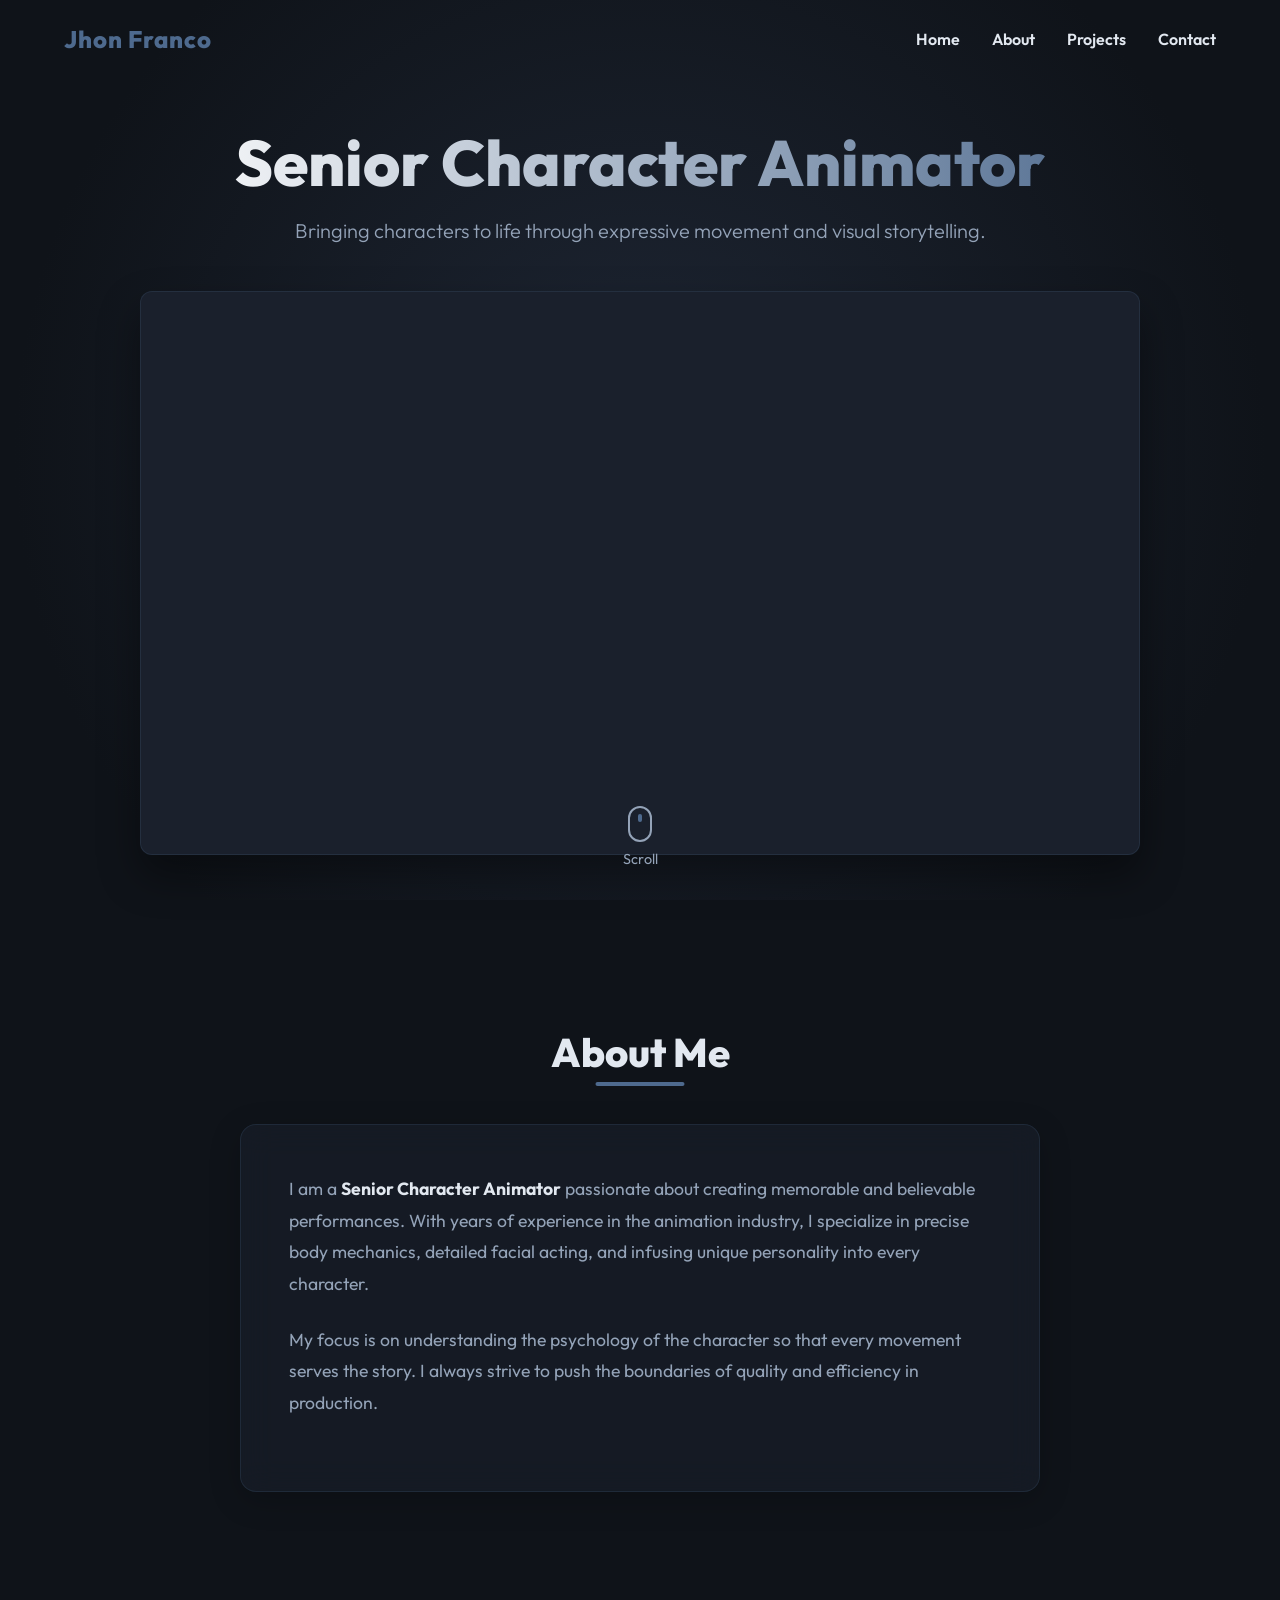
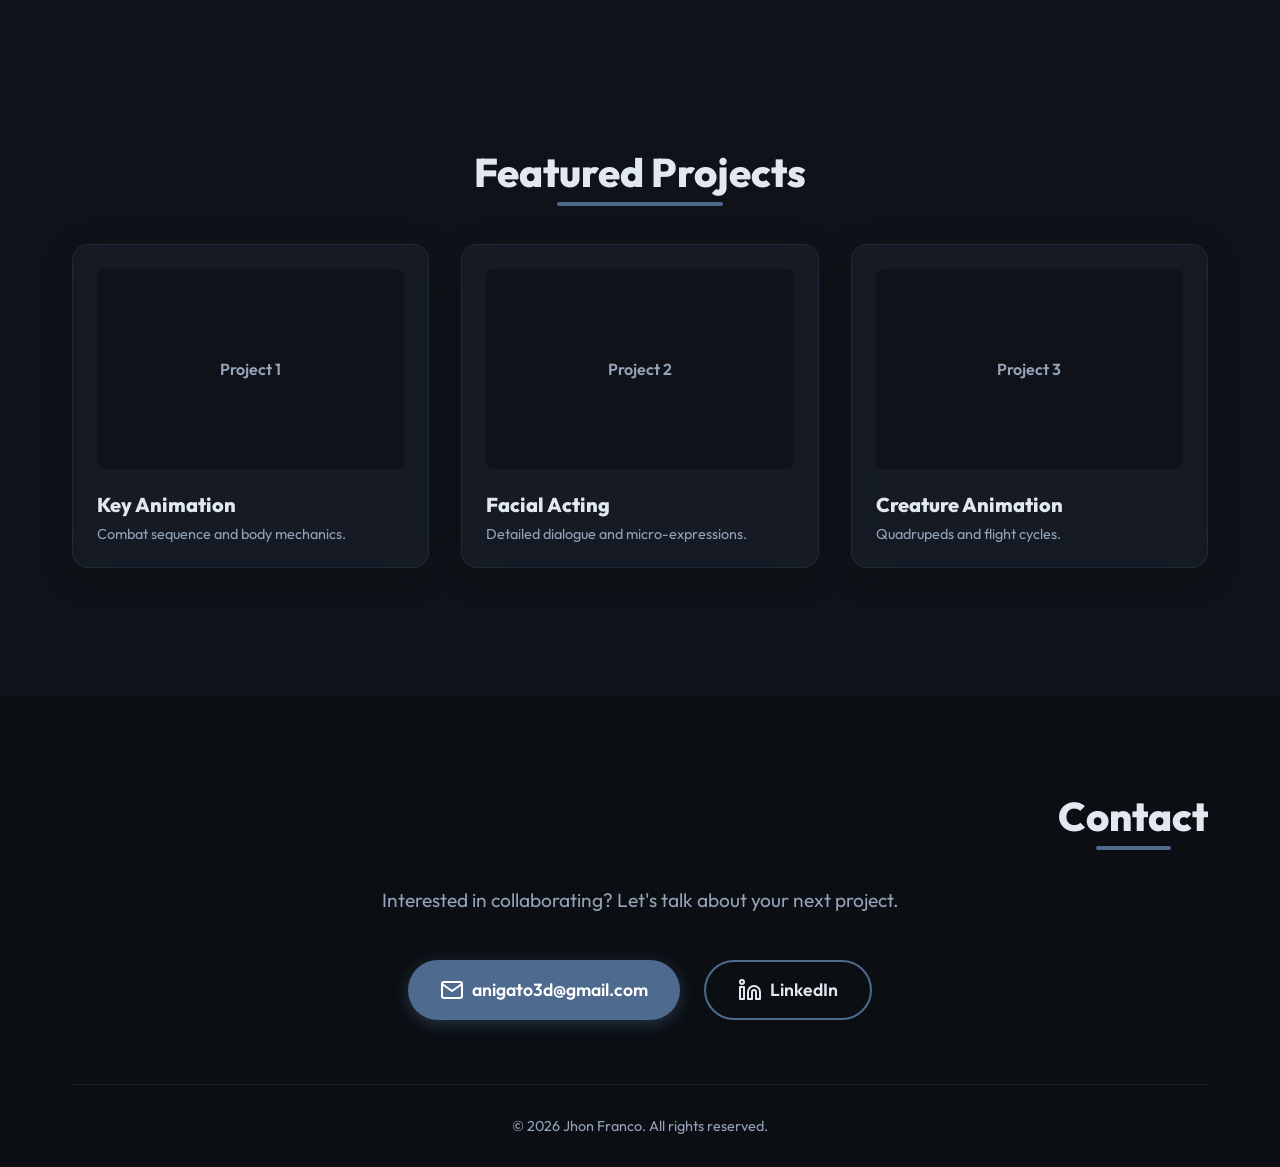
==== index.html @ f6ce0635 "Primera version del portafolio" ====
<!DOCTYPE html>
<html lang="en">
<head>
    <meta charset="UTF-8">
    <meta name="viewport" content="width=device-width, initial-scale=1.0">
    <title>Jhon Franco | Senior Character Animator</title>
    <meta name="description" content="Portfolio of Jhon Franco, Senior Character Animator. Specialist in 3D character animation.">
    <link rel="preconnect" href="https://fonts.googleapis.com">
    <link rel="preconnect" href="https://fonts.gstatic.com" crossorigin>
    <link href="https://fonts.googleapis.com/css2?family=Outfit:wght@300;400;600;800&display=swap" rel="stylesheet">
    <link rel="stylesheet" href="styles.css">
</head>
<body>
    <nav class="navbar">
        <div class="logo">Jhon Franco</div>
        <ul class="nav-links">
            <li><a href="#hero">Home</a></li>
            <li><a href="#about">About</a></li>
            <li><a href="#projects">Projects</a></li>
            <li><a href="#contact">Contact</a></li>
        </ul>
    </nav>

    <header id="hero" class="hero-section">
        <div class="hero-content">
            <h1 class="fade-in-up">Senior Character Animator</h1>
            <p class="subtitle fade-in-up delay-1">Bringing characters to life through expressive movement and visual storytelling.</p>
            <div class="video-container fade-in-up delay-2">
                <iframe src="https://www.youtube.com/embed/BSFoxY99fmU?autoplay=1&mute=1&loop=1&playlist=BSFoxY99fmU" title="Jhon Franco Showreel" frameborder="0" allow="accelerometer; autoplay; clipboard-write; encrypted-media; gyroscope; picture-in-picture" allowfullscreen></iframe>
            </div>
        </div>
        <div class="scroll-indicator">
            <div class="mouse">
                <div class="wheel"></div>
            </div>
            <div>Scroll</div>
        </div>
    </header>

    <section id="about" class="about-section hidden">
        <div class="container">
            <h2 class="section-title">About Me</h2>
            <div class="about-content glass-panel">
                <p>I am a <strong>Senior Character Animator</strong> passionate about creating memorable and believable performances. With years of experience in the animation industry, I specialize in precise body mechanics, detailed facial acting, and infusing unique personality into every character.</p>
                <p>My focus is on understanding the psychology of the character so that every movement serves the story. I always strive to push the boundaries of quality and efficiency in production.</p>
            </div>
        </div>
    </section>

    <section id="projects" class="projects-section hidden">
        <div class="container">
            <h2 class="section-title">Featured Projects</h2>
            <div class="gallery">
                <div class="gallery-item glass-panel">
                    <div class="img-placeholder">Project 1</div>
                    <h3>Key Animation</h3>
                    <p>Combat sequence and body mechanics.</p>
                </div>
                <div class="gallery-item glass-panel">
                    <div class="img-placeholder">Project 2</div>
                    <h3>Facial Acting</h3>
                    <p>Detailed dialogue and micro-expressions.</p>
                </div>
                <div class="gallery-item glass-panel">
                    <div class="img-placeholder">Project 3</div>
                    <h3>Creature Animation</h3>
                    <p>Quadrupeds and flight cycles.</p>
                </div>
            </div>
        </div>
    </section>

    <footer id="contact" class="footer-section hidden">
        <div class="container">
            <h2 class="section-title">Contact</h2>
            <p class="contact-desc">Interested in collaborating? Let's talk about your next project.</p>
            <div class="contact-links">
                <a href="mailto:anigato3d@gmail.com" class="btn primary-btn">
                    <svg xmlns="http://www.w3.org/2000/svg" width="24" height="24" viewBox="0 0 24 24" fill="none" stroke="currentColor" stroke-width="2" stroke-linecap="round" stroke-linejoin="round"><path d="M4 4h16c1.1 0 2 .9 2 2v12c0 1.1-.9 2-2 2H4c-1.1 0-2-.9-2-2V6c0-1.1.9-2 2-2z"></path><polyline points="22,6 12,13 2,6"></polyline></svg>
                    anigato3d@gmail.com
                </a>
                <a href="https://linkedin.com/in/anigato3d" target="_blank" rel="noopener noreferrer" class="btn secondary-btn">
                    <svg xmlns="http://www.w3.org/2000/svg" width="24" height="24" viewBox="0 0 24 24" fill="none" stroke="currentColor" stroke-width="2" stroke-linecap="round" stroke-linejoin="round"><path d="M16 8a6 6 0 0 1 6 6v7h-4v-7a2 2 0 0 0-2-2 2 2 0 0 0-2 2v7h-4v-7a6 6 0 0 1 6-6z"></path><rect x="2" y="9" width="4" height="12"></rect><circle cx="4" cy="4" r="2"></circle></svg>
                    LinkedIn
                </a>
            </div>
            <div class="copyright">
                &copy; <span id="year"></span> Jhon Franco. All rights reserved.
            </div>
        </div>
    </footer>

    <script src="script.js"></script>
</body>
</html>
---- styles.css ----
:root {
    --bg-dark: #0f1319;
    --bg-surface: #1a202c;
    --primary: #4e6a8e; /* Desaturated Blue */
    --primary-hover: #5d7ca6;
    --text-main: #e2e8f0;
    --text-muted: #94a3b8;
    --glass-bg: rgba(26, 32, 44, 0.6);
    --glass-border: rgba(78, 106, 142, 0.2);
    --transition: all 0.3s ease;
}

* {
    margin: 0;
    padding: 0;
    box-sizing: border-box;
}

html {
    scroll-behavior: smooth;
    font-family: 'Outfit', sans-serif;
    color: var(--text-main);
    background-color: var(--bg-dark);
}

body {
    overflow-x: hidden;
}

/* Typography */
h1, h2, h3 {
    font-weight: 800;
    line-height: 1.2;
}

h1 {
    font-size: clamp(2.5rem, 5vw, 4.5rem);
    background: linear-gradient(to right, #ffffff, var(--primary));
    -webkit-background-clip: text;
    -webkit-text-fill-color: transparent;
    margin-bottom: 1rem;
}

h2.section-title {
    font-size: 2.5rem;
    text-align: center;
    margin-bottom: 3rem;
    position: relative;
    display: inline-block;
    left: 50%;
    transform: translateX(-50%);
}

h2.section-title::after {
    content: '';
    position: absolute;
    bottom: -10px;
    left: 25%;
    width: 50%;
    height: 4px;
    background: var(--primary);
    border-radius: 2px;
}

.subtitle {
    font-size: 1.25rem;
    color: var(--text-muted);
    font-weight: 300;
    margin-bottom: 3rem;
}

.container {
    max-width: 1200px;
    margin: 0 auto;
    padding: 0 2rem;
}

/* Navbar */
.navbar {
    position: fixed;
    top: 0;
    width: 100%;
    padding: 1.5rem 5%;
    display: flex;
    justify-content: space-between;
    align-items: center;
    z-index: 1000;
    background: transparent;
    transition: var(--transition);
}

.navbar.scrolled {
    background: var(--glass-bg);
    backdrop-filter: blur(10px);
    border-bottom: 1px solid var(--glass-border);
    padding: 1rem 5%;
}

.logo {
    font-size: 1.5rem;
    font-weight: 800;
    color: var(--primary);
    letter-spacing: 1px;
}

.nav-links {
    display: flex;
    list-style: none;
    gap: 2rem;
}

.nav-links a {
    text-decoration: none;
    color: var(--text-main);
    font-weight: 600;
    transition: var(--transition);
    position: relative;
}

.nav-links a::after {
    content: '';
    position: absolute;
    bottom: -5px;
    left: 0;
    width: 0%;
    height: 2px;
    background: var(--primary);
    transition: var(--transition);
}

.nav-links a:hover::after {
    width: 100%;
}

.nav-links a:hover {
    color: var(--primary);
}

/* Hero Section */
.hero-section {
    height: 100vh;
    display: flex;
    flex-direction: column;
    justify-content: center;
    align-items: center;
    text-align: center;
    position: relative;
    padding: 0 2rem;
    background: radial-gradient(circle at 50% 50%, #1e2634 0%, var(--bg-dark) 80%);
}

.hero-content {
    width: 100%;
    max-width: 1000px;
    margin-top: 5rem;
}

.video-container {
    position: relative;
    width: 100%;
    padding-bottom: 56.25%; /* 16:9 Aspect Ratio */
    border-radius: 12px;
    overflow: hidden;
    box-shadow: 0 20px 40px rgba(0, 0, 0, 0.4);
    border: 1px solid var(--glass-border);
    background: var(--bg-surface);
}

.video-container iframe {
    position: absolute;
    top: 0;
    left: 0;
    width: 100%;
    height: 100%;
    pointer-events: auto; /* Allow interaction */
}

/* Glass Panel Utility */
.glass-panel {
    background: var(--glass-bg);
    backdrop-filter: blur(16px);
    border: 1px solid var(--glass-border);
    border-radius: 16px;
    padding: 3rem;
    box-shadow: 0 8px 32px rgba(0, 0, 0, 0.2);
}

/* Sections */
section {
    padding: 8rem 0;
}

.about-content {
    max-width: 800px;
    margin: 0 auto;
    font-size: 1.1rem;
    line-height: 1.8;
    color: var(--text-muted);
}

.about-content p {
    margin-bottom: 1.5rem;
}

.about-content strong {
    color: var(--text-main);
}

/* Gallery */
.gallery {
    display: grid;
    grid-template-columns: repeat(auto-fit, minmax(300px, 1fr));
    gap: 2rem;
}

.gallery-item {
    padding: 1.5rem;
    transition: transform 0.3s cubic-bezier(0.175, 0.885, 0.32, 1.275);
    cursor: pointer;
}

.gallery-item:hover {
    transform: translateY(-10px);
    border-color: var(--primary);
}

.img-placeholder {
    width: 100%;
    height: 200px;
    background: var(--bg-dark);
    border-radius: 8px;
    display: flex;
    align-items: center;
    justify-content: center;
    color: var(--text-muted);
    margin-bottom: 1.5rem;
    font-weight: 600;
}

.gallery-item h3 {
    margin-bottom: 0.5rem;
    font-size: 1.25rem;
}

.gallery-item p {
    color: var(--text-muted);
    font-size: 0.9rem;
}

/* Footer / Contact */
.footer-section {
    background: #0b0f14;
    padding: 6rem 0 2rem;
    text-align: center;
}

.contact-desc {
    color: var(--text-muted);
    margin-bottom: 3rem;
    font-size: 1.2rem;
}

.contact-links {
    display: flex;
    justify-content: center;
    gap: 1.5rem;
    flex-wrap: wrap;
    margin-bottom: 4rem;
}

.btn {
    display: inline-flex;
    align-items: center;
    gap: 0.5rem;
    padding: 1rem 2rem;
    border-radius: 50px;
    font-weight: 600;
    text-decoration: none;
    transition: var(--transition);
    font-size: 1.1rem;
}

.primary-btn {
    background: var(--primary);
    color: white;
    box-shadow: 0 4px 15px rgba(78, 106, 142, 0.4);
}

.primary-btn:hover {
    background: var(--primary-hover);
    transform: translateY(-3px);
    box-shadow: 0 6px 20px rgba(78, 106, 142, 0.6);
}

.secondary-btn {
    background: transparent;
    color: var(--text-main);
    border: 2px solid var(--primary);
}

.secondary-btn:hover {
    background: rgba(78, 106, 142, 0.1);
    transform: translateY(-3px);
}

.copyright {
    color: var(--text-muted);
    font-size: 0.9rem;
    border-top: 1px solid var(--glass-border);
    padding-top: 2rem;
}

/* Animations */
.fade-in-up {
    opacity: 0;
    transform: translateY(30px);
    animation: fadeInUp 0.8s ease forwards;
}

.delay-1 { animation-delay: 0.2s; }
.delay-2 { animation-delay: 0.4s; }

@keyframes fadeInUp {
    to {
        opacity: 1;
        transform: translateY(0);
    }
}

.scroll-indicator {
    position: absolute;
    bottom: 2rem;
    display: flex;
    flex-direction: column;
    align-items: center;
    gap: 0.5rem;
    color: var(--text-muted);
    font-size: 0.9rem;
    animation: bounce 2s infinite;
}

.mouse {
    width: 24px;
    height: 36px;
    border: 2px solid var(--text-muted);
    border-radius: 12px;
    position: relative;
}

.wheel {
    width: 4px;
    height: 8px;
    background: var(--primary);
    border-radius: 2px;
    position: absolute;
    top: 6px;
    left: 50%;
    transform: translateX(-50%);
    animation: scroll 1.5s infinite;
}

@keyframes bounce {
    0%, 20%, 50%, 80%, 100% { transform: translateY(0); }
    40% { transform: translateY(-10px); }
    60% { transform: translateY(-5px); }
}

@keyframes scroll {
    0% { top: 6px; opacity: 1; }
    100% { top: 16px; opacity: 0; }
}

/* Scroll Animation Classes */
.hidden {
    opacity: 0;
    transform: translateY(50px);
    transition: opacity 0.8s ease, transform 0.8s ease;
}

.show {
    opacity: 1;
    transform: translateY(0);
}

/* Responsive */
@media (max-width: 768px) {
    h1 { font-size: 2.5rem; }
    .nav-links { display: none; } /* Simple mobile approach: hide links or add hamburger later */
    .hero-content { margin-top: 3rem; }
    .glass-panel { padding: 1.5rem; }
}
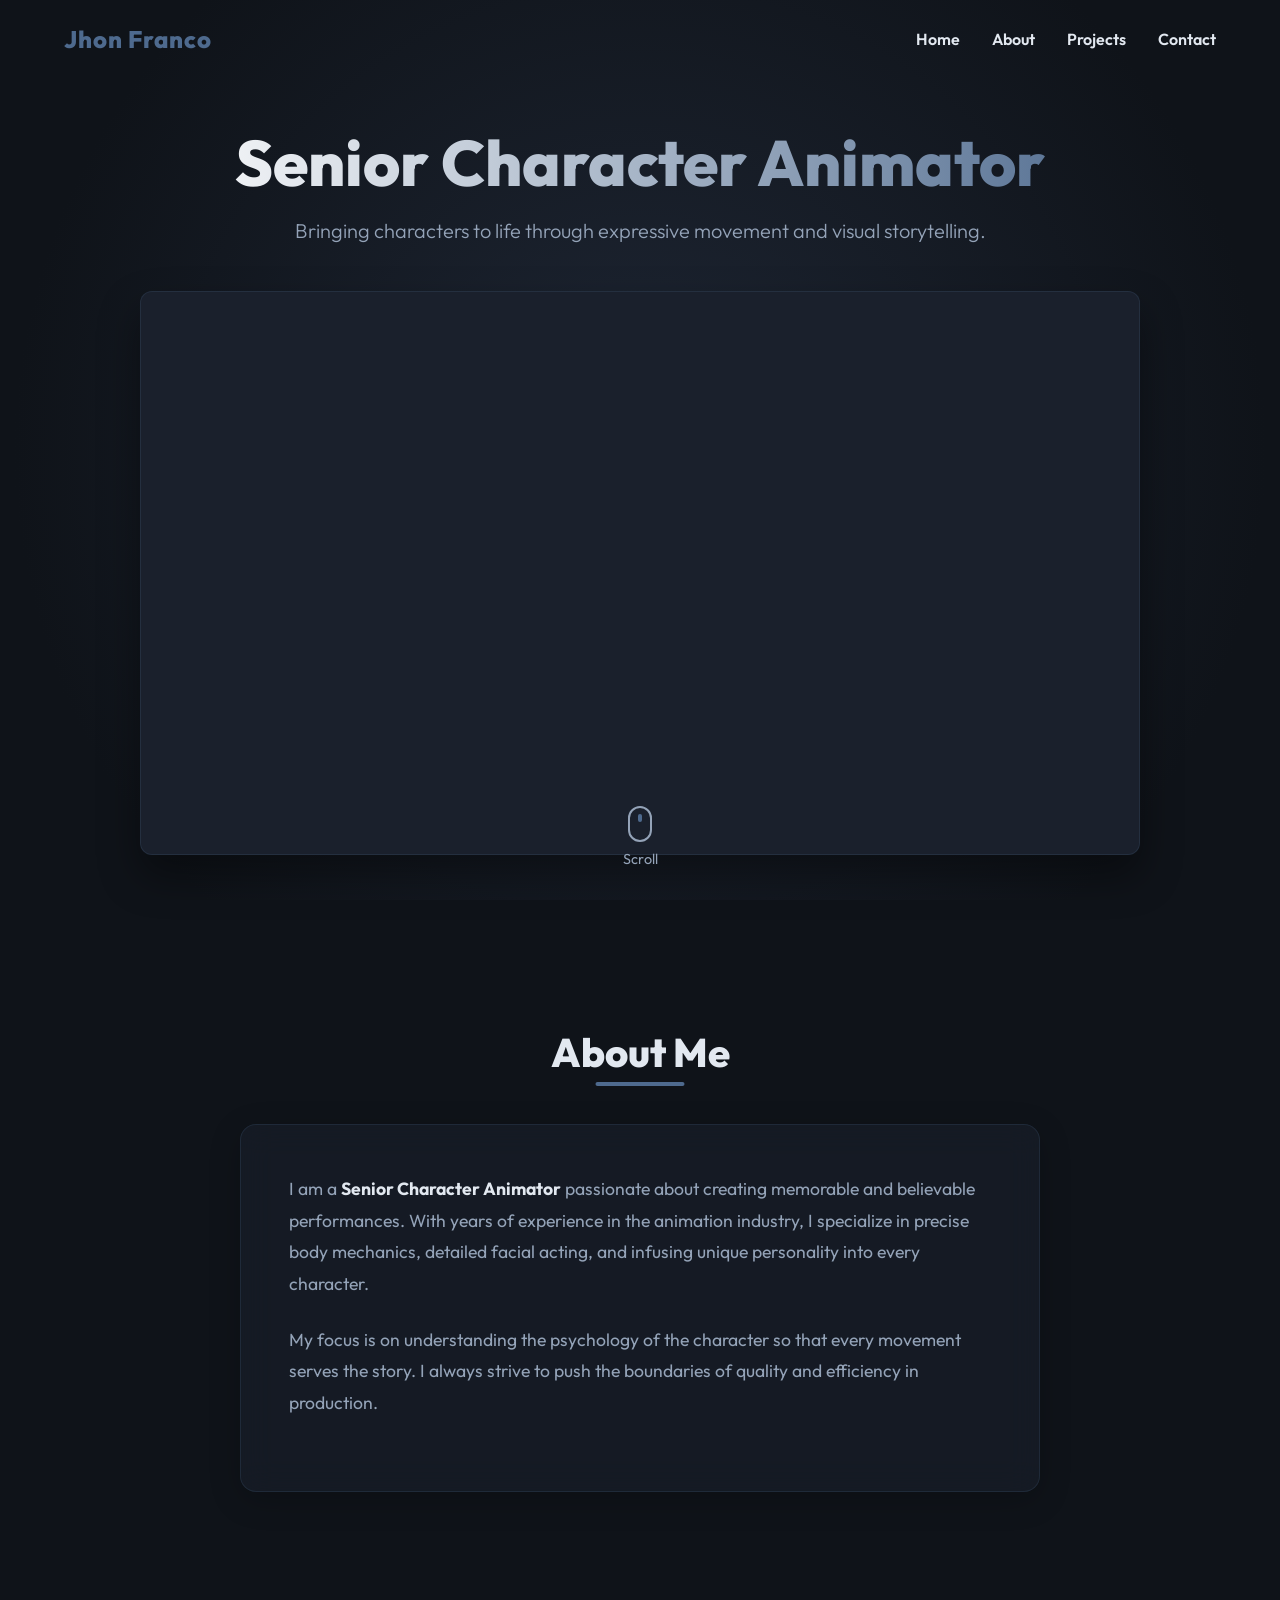
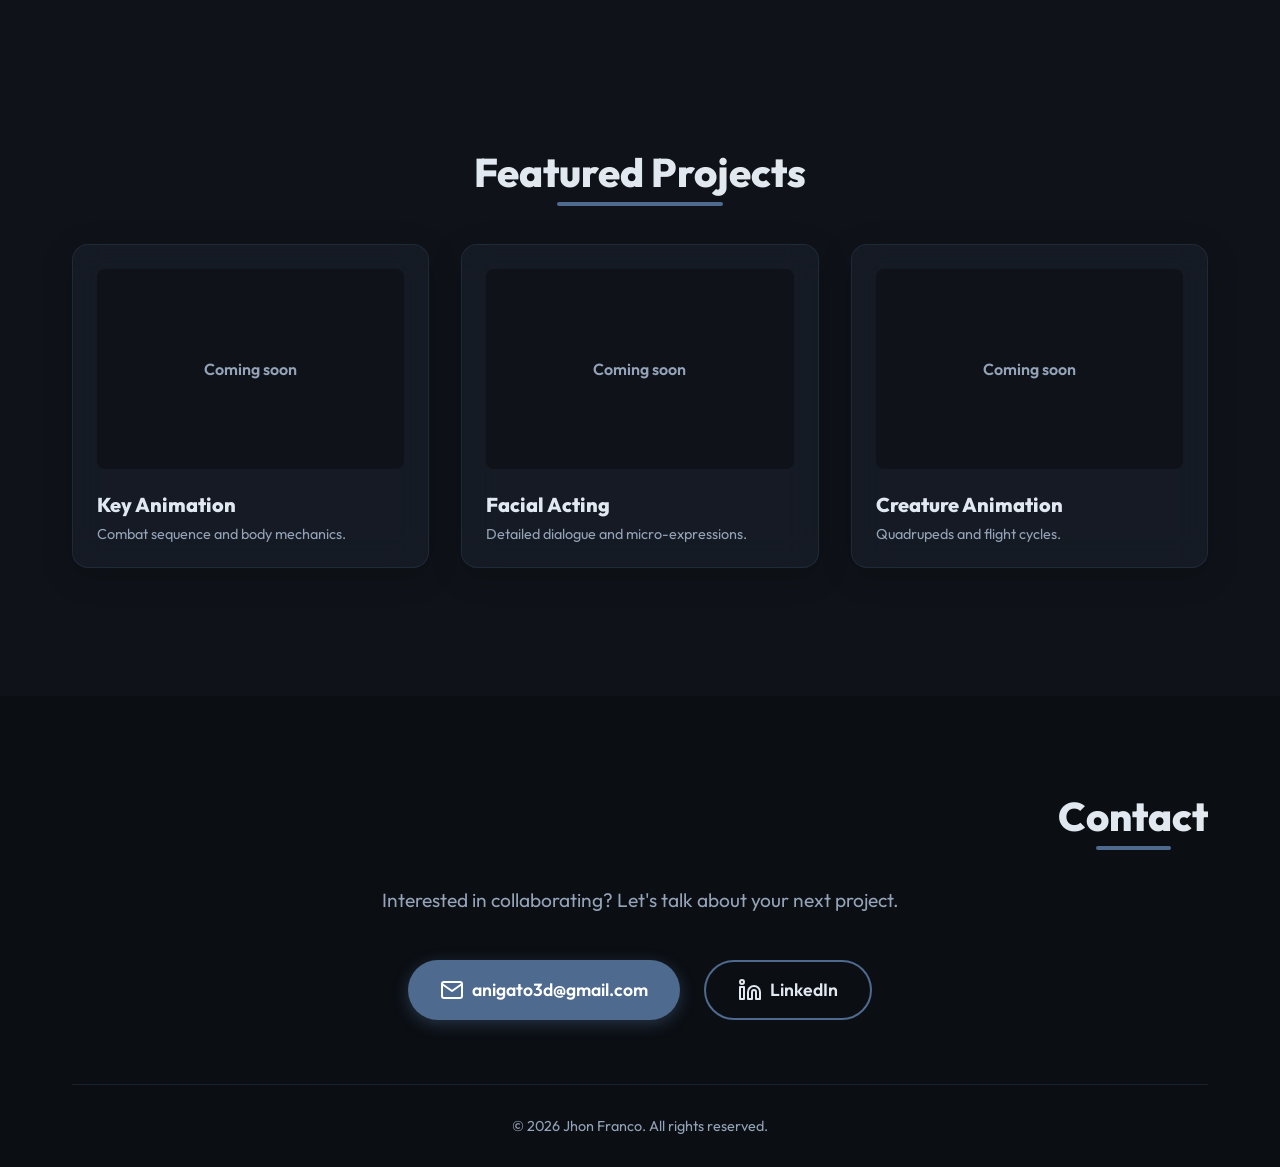
==== commit 2210dc86: "Update project placeholders to Coming soon" ====
--- a/index.html
+++ b/index.html
@@ -52,17 +52,17 @@
             <h2 class="section-title">Featured Projects</h2>
             <div class="gallery">
                 <div class="gallery-item glass-panel">
-                    <div class="img-placeholder">Project 1</div>
+                    <div class="img-placeholder">Coming soon</div>
                     <h3>Key Animation</h3>
                     <p>Combat sequence and body mechanics.</p>
                 </div>
                 <div class="gallery-item glass-panel">
-                    <div class="img-placeholder">Project 2</div>
+                    <div class="img-placeholder">Coming soon</div>
                     <h3>Facial Acting</h3>
                     <p>Detailed dialogue and micro-expressions.</p>
                 </div>
                 <div class="gallery-item glass-panel">
-                    <div class="img-placeholder">Project 3</div>
+                    <div class="img-placeholder">Coming soon</div>
                     <h3>Creature Animation</h3>
                     <p>Quadrupeds and flight cycles.</p>
                 </div>
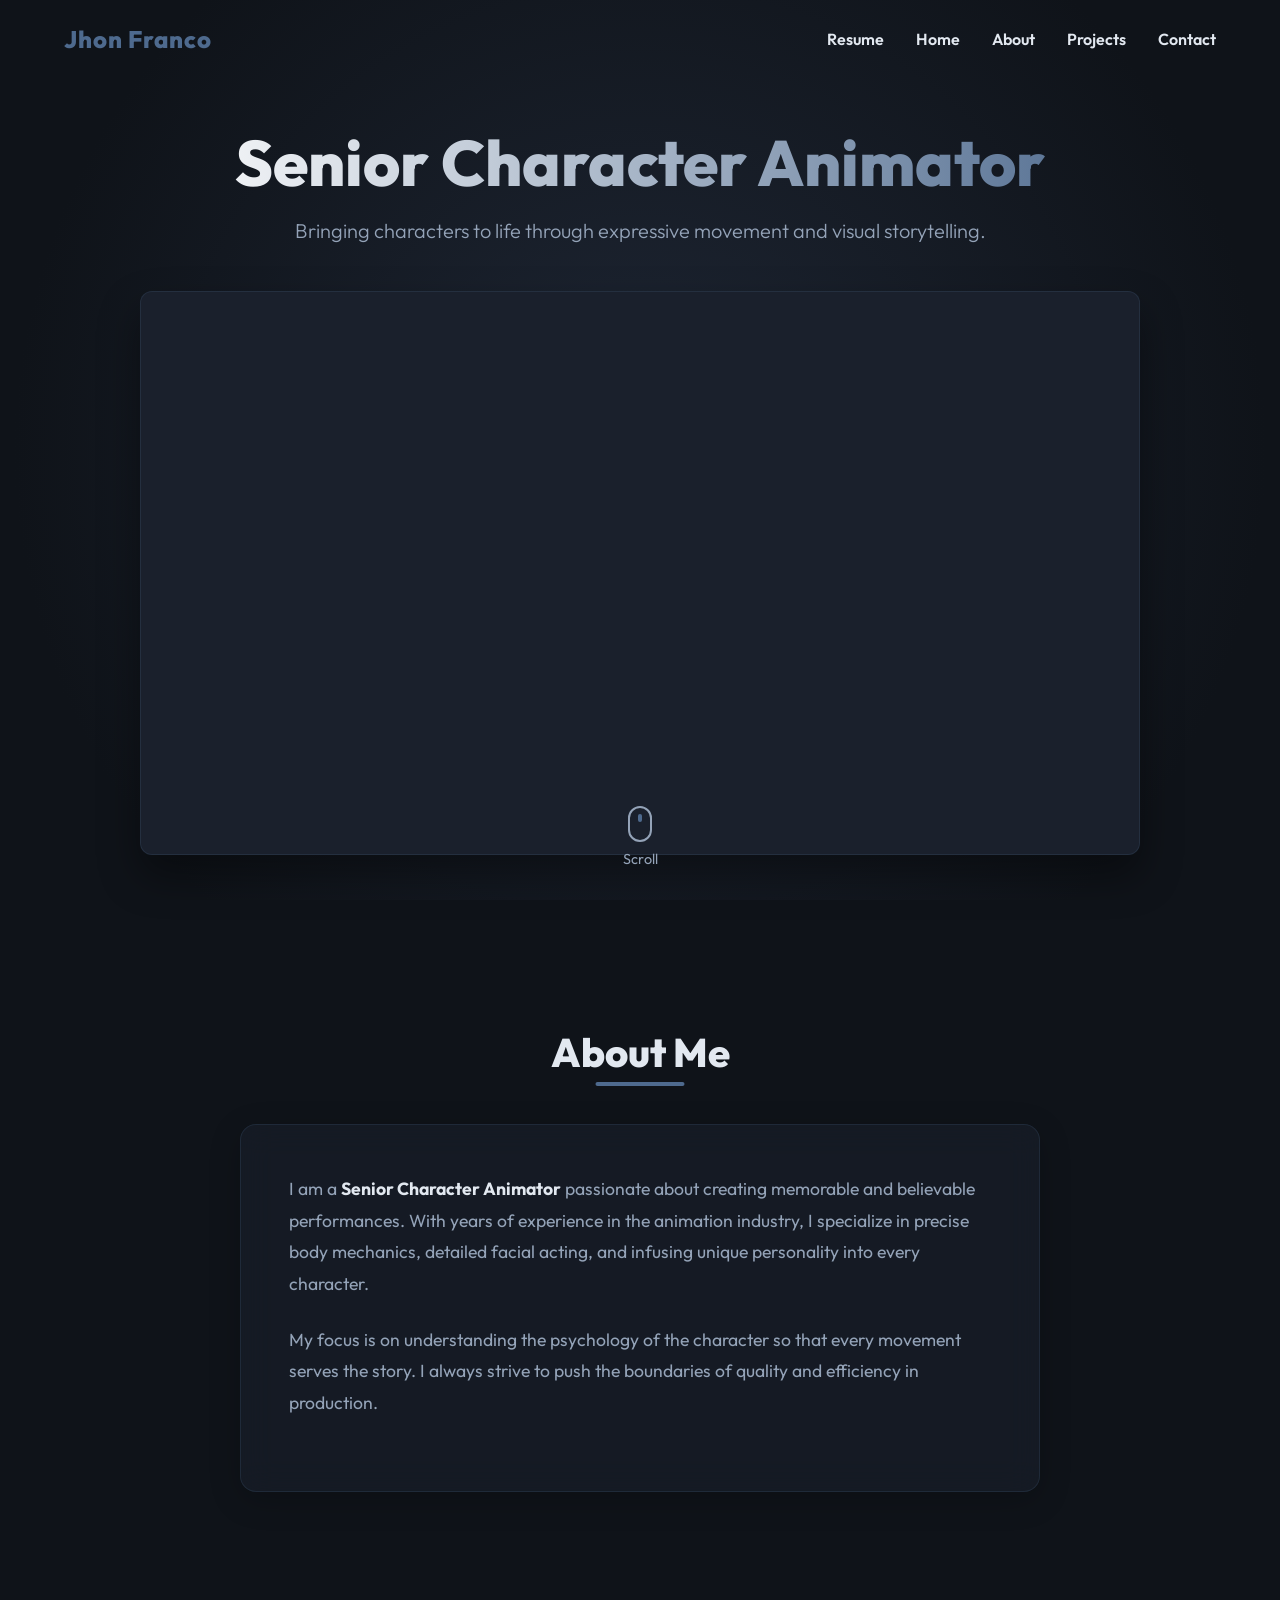
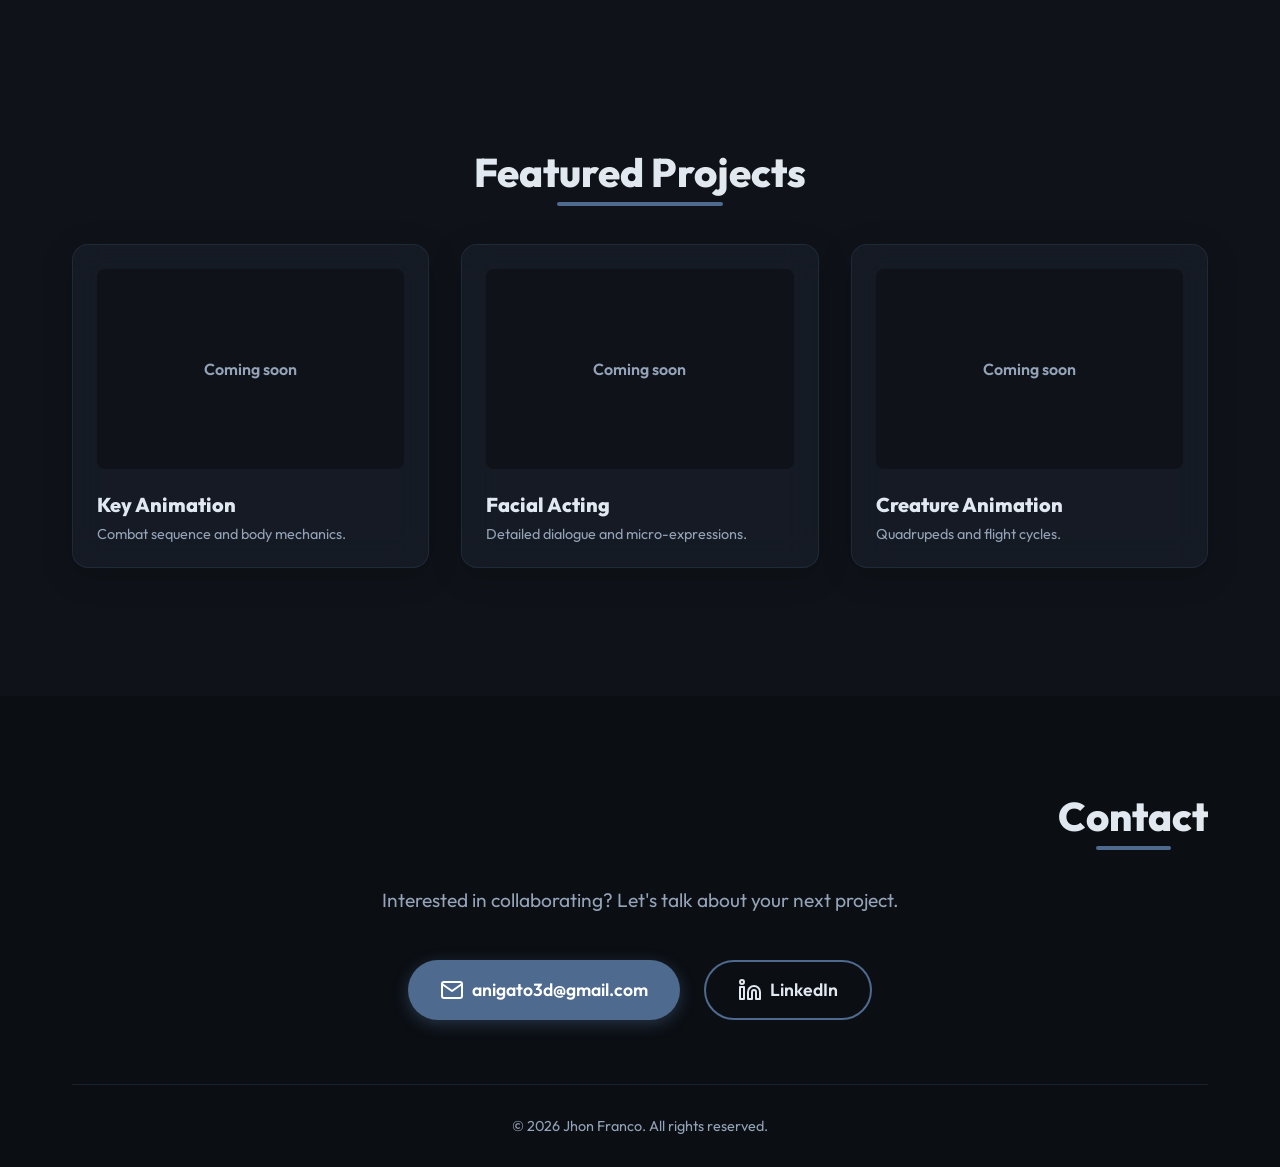
==== commit 0c313f98: "Add Resume page with LinkedIn data and profile photo" ====
--- a/index.html
+++ b/index.html
@@ -14,6 +14,7 @@
     <nav class="navbar">
         <div class="logo">Jhon Franco</div>
         <ul class="nav-links">
+            <li><a href="resume.html">Resume</a></li>
             <li><a href="#hero">Home</a></li>
             <li><a href="#about">About</a></li>
             <li><a href="#projects">Projects</a></li>
